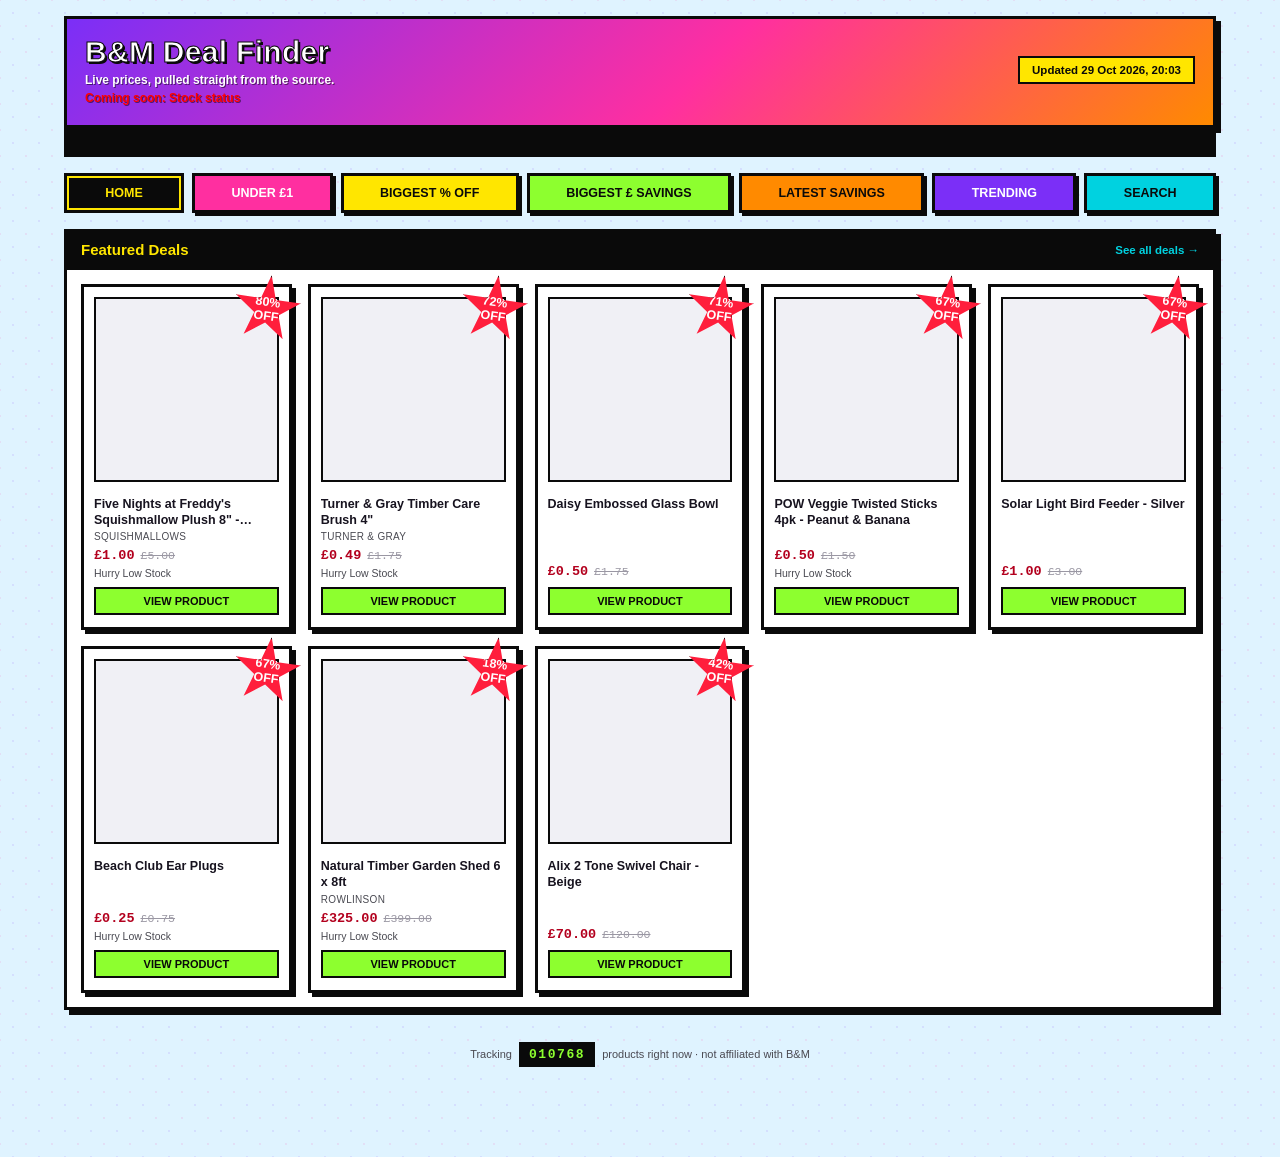
==== index.html @ f19d2506 "29/10/2026" ====
<!DOCTYPE html>
<html lang="en">
<head>
<meta charset="UTF-8">
<meta name="viewport" content="width=device-width, initial-scale=1.0">
<title>Home - B&amp;M Deal Finder</title>
<link rel="stylesheet" href="styles.css">
</head>
<body>
<div class="wrap">

  <div class="banner">
    <div class="banner-top">
      <div class="brand-row">
       <div>
		  <h1>B&amp;M Deal Finder</h1>
          <div class="tagline">Live prices, pulled straight from the source.</div>
          <div style="color:red" class="tagline">Coming soon: Stock status</div>
        </div>
      </div>
      <div class="updated-chip">Updated 29 Oct 2026, 20:03</div>
    </div>
  </div>

  <div class="ticker-wrap">
    <div class="ticker-track">★ WELCOME TO B&amp;M DEAL FINDER ★ PRICES PULLED STRAIGHT FROM THE SOURCE ★ BOOKMARK THIS PAGE ★ REFRESHED EVERY DAY ~ISH~ ★ HAPPY BARGAIN HUNTING ★</div>
  </div>

  <div class="navbar"><a class="nav-btn active" href="index.html">Home</a><a class="nav-btn" href="under1.html">Under &pound;1</a><a class="nav-btn" href="pct-off.html">Biggest % Off</a><a class="nav-btn" href="savings.html">Biggest &pound; Savings</a><a class="nav-btn" href="latest.html">Latest Savings</a><a class="nav-btn" href="trending.html">Trending</a><a class="nav-btn" href="search.html">Search</a></div>

  <div class="panel">
    <div class="panel-head">
      <h2>Featured Deals</h2>
      <a class="see-all" href="pct-off.html">See all deals &rarr;</a>
    </div>
    <div class="panel-body">
      <div class="grid">
        <div class="card">
      <div class="starburst">80%<br>OFF</div>
      <div class="thumb-wrap"><img src="https://cdn.bmstores.co.uk/images/hpcProductImage/imgTeaserBox/426637-five-night-at-freddys-squishmallow-8in-2.jpg" alt="" loading="lazy" onerror="this.style.display='none'"></div>
      <div class="badges"></div>
      <div class="ctitle">Five Nights at Freddy&#x27;s Squishmallow Plush 8&quot; - Assorted</div>
      <div class="cbrand">Squishmallows</div>
      <div class="cprices"><span class="now">£1.00</span><span class="was">£5.00</span></div>
      <div class="cstock">Hurry Low Stock</div>
      <a class="card-link" href="https://www.bmstores.co.uk/products/five-nights-at-freddy-s-squishmallow-plush-8-assorted-426637" target="_blank" rel="noopener">View product</a>
    </div>
<div class="card">
      <div class="starburst">72%<br>OFF</div>
      <div class="thumb-wrap"><img src="https://cdn.bmstores.co.uk/images/hpcProductImage/imgTeaserBox/354924-turner-and-gray-woodcare-brush-4inch.jpg" alt="" loading="lazy" onerror="this.style.display='none'"></div>
      <div class="badges"></div>
      <div class="ctitle">Turner &amp; Gray Timber Care Brush 4&quot;</div>
      <div class="cbrand">Turner &amp; Gray</div>
      <div class="cprices"><span class="now">£0.49</span><span class="was">£1.75</span></div>
      <div class="cstock">Hurry Low Stock</div>
      <a class="card-link" href="https://www.bmstores.co.uk/products/turner-and-gray-timber-care-brush-4-354924" target="_blank" rel="noopener">View product</a>
    </div>
<div class="card">
      <div class="starburst">71%<br>OFF</div>
      <div class="thumb-wrap"><img src="https://cdn.bmstores.co.uk/images/hpcProductImage/imgTeaserBox/431585-glass-daisy-embossed-bowl.jpg" alt="" loading="lazy" onerror="this.style.display='none'"></div>
      <div class="badges"></div>
      <div class="ctitle">Daisy Embossed Glass Bowl</div>
      <div class="cbrand"></div>
      <div class="cprices"><span class="now">£0.50</span><span class="was">£1.75</span></div>
      
      <a class="card-link" href="https://www.bmstores.co.uk/products/daisy-embossed-glass-bowl-431585" target="_blank" rel="noopener">View product</a>
    </div>
<div class="card">
      <div class="starburst">67%<br>OFF</div>
      <div class="thumb-wrap"><img src="https://cdn.bmstores.co.uk/images/hpcProductImage/imgTeaserBox/420618-pow-veggie-twisted-peanut-and-banana-sticks-treats.jpg" alt="" loading="lazy" onerror="this.style.display='none'"></div>
      <div class="badges"></div>
      <div class="ctitle">POW Veggie Twisted Sticks 4pk - Peanut &amp; Banana</div>
      <div class="cbrand"></div>
      <div class="cprices"><span class="now">£0.50</span><span class="was">£1.50</span></div>
      <div class="cstock">Hurry Low Stock</div>
      <a class="card-link" href="https://www.bmstores.co.uk/products/pow-veggie-twisted-sticks-4pk-peanut-and-banana-4206181" target="_blank" rel="noopener">View product</a>
    </div>
<div class="card">
      <div class="starburst">67%<br>OFF</div>
      <div class="thumb-wrap"><img src="https://cdn.bmstores.co.uk/images/hpcProductImage/imgTeaserBox/418268-lantern-solar-bird-feeder-silver.jpg" alt="" loading="lazy" onerror="this.style.display='none'"></div>
      <div class="badges"></div>
      <div class="ctitle">Solar Light Bird Feeder - Silver</div>
      <div class="cbrand"></div>
      <div class="cprices"><span class="now">£1.00</span><span class="was">£3.00</span></div>
      
      <a class="card-link" href="https://www.bmstores.co.uk/products/solar-light-bird-feeder-silver-4182682" target="_blank" rel="noopener">View product</a>
    </div>
<div class="card">
      <div class="starburst">67%<br>OFF</div>
      <div class="thumb-wrap"><img src="https://cdn.bmstores.co.uk/images/hpcProductImage/imgTeaserBox/417696-ear-plugs-clip-strip.jpg" alt="" loading="lazy" onerror="this.style.display='none'"></div>
      <div class="badges"></div>
      <div class="ctitle">Beach Club Ear Plugs</div>
      <div class="cbrand"></div>
      <div class="cprices"><span class="now">£0.25</span><span class="was">£0.75</span></div>
      <div class="cstock">Hurry Low Stock</div>
      <a class="card-link" href="https://www.bmstores.co.uk/products/beach-club-ear-plugs-417696" target="_blank" rel="noopener">View product</a>
    </div>
<div class="card">
      <div class="starburst">18%<br>OFF</div>
      <div class="thumb-wrap"><img src="https://cdn.bmstores.co.uk/images/hpcProductImage/imgTeaserBox/357122-shed-6x8m-natural-timber.jpg" alt="" loading="lazy" onerror="this.style.display='none'"><img class="roundel-icon" src="https://cdn.bmstores.co.uk/images/hpcProductFeature/flashImage/product-tag-bm-exclusive1.png" alt="" loading="lazy" onerror="this.style.display='none'"></div>
      <div class="badges"></div>
      <div class="ctitle">Natural Timber Garden Shed 6 x 8ft</div>
      <div class="cbrand">Rowlinson</div>
      <div class="cprices"><span class="now">£325.00</span><span class="was">£399.00</span></div>
      <div class="cstock">Hurry Low Stock</div>
      <a class="card-link" href="https://www.bmstores.co.uk/products/natural-timber-garden-shed-6-x-8ft-357122" target="_blank" rel="noopener">View product</a>
    </div>
<div class="card">
      <div class="starburst">42%<br>OFF</div>
      <div class="thumb-wrap"><img src="https://cdn.bmstores.co.uk/images/hpcProductImage/imgTeaserBox/437518-alix-swivel-chair-2.jpg" alt="" loading="lazy" onerror="this.style.display='none'"></div>
      <div class="badges"></div>
      <div class="ctitle">Alix 2 Tone Swivel Chair - Beige</div>
      <div class="cbrand"></div>
      <div class="cprices"><span class="now">£70.00</span><span class="was">£120.00</span></div>
      
      <a class="card-link" href="https://www.bmstores.co.uk/products/alix-2-tone-swivel-chair-beige-437518" target="_blank" rel="noopener">View product</a>
    </div>
      </div>
    </div>
  </div>

  <footer class="foot">Tracking <span class="hit-counter">010768</span> products right now &middot; not affiliated with B&amp;M</footer>

</div>

</body>
</html>
---- styles.css ----
:root {
  --ink: #0a0a0a;
  --panel-bg: #ffffff;
  --card-bg: #ffffff;
  --cyan: #00d2e0;
  --magenta: #ff2fa0;
  --yellow: #ffe600;
  --lime: #8dff2f;
  --orange: #ff8a00;
  --purple: #7b2ff7;
  --blue: #1e5fff;
  --star-red: #ff1e3c;
  --star-red-dark: #b3001e;
  --muted: #4a4a52;
  --text: #17131f;
}

* { box-sizing: border-box; }

body {
  margin: 0;
  background-color: #dff3ff;
  background-image:
    radial-gradient(circle, rgba(123,47,247,0.10) 1.5px, transparent 1.5px),
    radial-gradient(circle, rgba(255,47,160,0.10) 1.5px, transparent 1.5px);
  background-size: 26px 26px;
  background-position: 0 0, 13px 13px;
  font-family: Verdana, Arial, sans-serif;
  color: var(--text);
  font-size: 14px;
}

.wrap { max-width: 1180px; margin: 0 auto; padding: 0 14px 60px; }

/* --- Header --- */
.banner {
  background: linear-gradient(135deg, var(--purple) 0%, var(--magenta) 55%, var(--orange) 100%);
  border: 3px solid var(--ink);
  box-shadow: 5px 5px 0 var(--ink);
  padding: 16px 18px 20px;
  margin: 16px 0 0;
}
.banner-top {
  display: flex;
  align-items: center;
  gap: 12px;
  flex-wrap: wrap;
  justify-content: space-between;
}
.brand-row { display: flex; align-items: center; gap: 10px; }
.logo-slot {
  width: 44px; height: 44px;
  background: var(--yellow);
  border: 3px solid var(--ink);
  flex: none;
  display: flex; align-items: center; justify-content: center;
  font-size: 10px; font-weight: bold; color: var(--ink); text-align: center; line-height: 1.1;
}
.banner h1 {
  margin: 0;
  font-family: "Comic Sans MS", "Chalkboard SE", cursive, sans-serif;
  font-size: 26px;
  font-weight: bold;
  color: #fff;
  -webkit-text-stroke: 1px var(--ink);
  text-shadow: 2px 2px 0 var(--ink);
  letter-spacing: 0.01em;
}
.banner .tagline {
  color: #fff;
  font-weight: bold;
  font-size: 12px;
  margin-top: 4px;
  text-shadow: 1px 1px 0 rgba(0,0,0,0.5);
}
.updated-chip {
  background: var(--yellow);
  color: var(--ink);
  font-weight: bold;
  font-size: 11.5px;
  padding: 6px 12px;
  border: 2px solid var(--ink);
  white-space: nowrap;
}

/* --- Scrolling ticker --- */
.ticker-wrap {
  background: var(--ink);
  border-left: 3px solid var(--ink);
  border-right: 3px solid var(--ink);
  border-bottom: 3px solid var(--ink);
  overflow: hidden;
  white-space: nowrap;
  margin-bottom: 16px;
}
.ticker-track {
  display: inline-block;
  padding-left: 100%;
  color: var(--lime);
  font-weight: bold;
  font-size: 12px;
  letter-spacing: 0.04em;
  padding-top: 6px;
  padding-bottom: 6px;
  animation: ticker-scroll 22s linear infinite;
}
@keyframes ticker-scroll {
  0% { transform: translateX(0); }
  100% { transform: translateX(-100%); }
}

/* --- Site nav (shared across every page) --- */
.navbar {
  display: flex;
  gap: 8px;
  flex-wrap: wrap;
  margin-bottom: 16px;
}
.nav-btn {
  flex: 1 1 auto;
  min-width: 120px;
  font-family: Verdana, Arial, sans-serif;
  font-size: 12.5px;
  font-weight: bold;
  text-transform: uppercase;
  padding: 10px 12px;
  border: 3px solid var(--ink);
  background: var(--cyan);
  color: var(--ink);
  box-shadow: 3px 3px 0 var(--ink);
  text-align: center;
  text-decoration: none;
  display: block;
}
.nav-btn:nth-child(6n+2) { background: var(--magenta); color: #fff; }
.nav-btn:nth-child(6n+3) { background: var(--yellow); }
.nav-btn:nth-child(6n+4) { background: var(--lime); }
.nav-btn:nth-child(6n+5) { background: var(--orange); }
.nav-btn:nth-child(6n+6) { background: var(--purple); color: #fff; }
.nav-btn:hover { transform: translate(1px, 1px); box-shadow: 2px 2px 0 var(--ink); }
.nav-btn.active {
  background: var(--ink);
  color: var(--yellow);
  box-shadow: inset 0 0 0 2px var(--yellow);
}

/* --- Panels --- */
.panel {
  background: var(--panel-bg);
  border: 3px solid var(--ink);
  box-shadow: 5px 5px 0 var(--ink);
  margin-bottom: 22px;
  overflow: hidden;
}
.panel-head {
  background: var(--ink);
  border-bottom: 3px solid var(--ink);
  padding: 9px 14px;
  display: flex;
  align-items: center;
  justify-content: space-between;
  gap: 10px;
  flex-wrap: wrap;
}
.panel-head h2 {
  margin: 0;
  font-family: "Comic Sans MS", "Chalkboard SE", cursive, sans-serif;
  font-size: 15px;
  color: var(--yellow);
}
.panel-head a.see-all { font-size: 11.5px; font-weight: bold; color: var(--cyan); text-decoration: none; }
.panel-head a.see-all:hover { text-decoration: underline; }
.panel-body { padding: 14px; }

.controls {
  display: flex;
  gap: 8px;
  flex-wrap: wrap;
  align-items: center;
  margin-bottom: 12px;
}
.xp-input, .xp-select {
  font-family: inherit;
  font-size: 13px;
  padding: 7px 9px;
  border: 2px solid var(--ink);
  background: #fff;
  color: var(--text);
}
.xp-input { flex: 1 1 220px; min-width: 160px; }
.xp-input:focus, .xp-select:focus { outline: 3px solid var(--yellow); outline-offset: 0; }

.num-input {
  font-family: inherit;
  font-size: 13px;
  padding: 7px 9px;
  border: 2px solid var(--ink);
  background: #fff;
  color: var(--text);
  width: 78px;
  flex: 0 0 auto;
}
.num-input:focus { outline: 3px solid var(--yellow); outline-offset: 0; }

.filter-group {
  display: flex;
  align-items: center;
  gap: 4px;
  font-size: 11.5px;
  font-weight: bold;
  color: var(--muted);
  flex: 0 0 auto;
}

.reset-btn {
  font-family: inherit;
  font-size: 12px;
  font-weight: bold;
  text-transform: uppercase;
  padding: 7px 12px;
  border: 2px solid var(--ink);
  background: #fff;
  color: var(--ink);
  cursor: pointer;
  flex: 0 0 auto;
}
.reset-btn:hover { background: var(--yellow); }

.result-count { font-size: 11.5px; font-weight: bold; color: var(--muted); margin: 0 0 10px; }
.page-intro { font-size: 12.5px; color: var(--muted); margin: 0 0 12px; }

/* --- Product grid --- */
.grid {
  display: grid;
  grid-template-columns: repeat(auto-fill, minmax(170px, 1fr));
  gap: 16px;
}

.card {
  position: relative;
  background: var(--card-bg);
  border: 3px solid var(--ink);
  box-shadow: 4px 4px 0 var(--ink);
  padding: 10px 10px 12px;
  display: flex;
  flex-direction: column;
}

.thumb-wrap {
  width: 100%;
  aspect-ratio: 1 / 1;
  background: #f0f0f5;
  border: 2px solid var(--ink);
  display: flex;
  align-items: center;
  justify-content: center;
  overflow: hidden;
  margin-bottom: 8px;
  position: relative;
}
.card img { max-width: 100%; max-height: 100%; object-fit: contain; }

.roundel-icon {
  position: absolute;
  top: 4px; left: 4px;
  max-width: 46px !important;
  max-height: 46px !important;
  width: auto;
  height: auto;
  z-index: 3;
}

.starburst {
  position: absolute;
  top: -12px; right: -12px;
  width: 68px; height: 68px;
  background: var(--star-red);
  border: 2px solid var(--ink);
  clip-path: polygon(50% 0%, 61% 35%, 98% 35%, 68% 57%, 79% 91%, 50% 70%, 21% 91%, 32% 57%, 2% 35%, 39% 35%);
  color: #fff;
  display: flex;
  align-items: center;
  justify-content: center;
  text-align: center;
  font-weight: bold;
  font-size: 12.5px;
  line-height: 1.15;
  transform: rotate(8deg);
  z-index: 2;
}

.badges { display: flex; flex-wrap: wrap; gap: 4px; margin-bottom: 6px; }
.flag-badge {
  font-size: 9.5px;
  font-weight: bold;
  text-transform: uppercase;
  padding: 2px 6px;
  border: 1px solid var(--ink);
  color: var(--ink);
  white-space: nowrap;
}
.flag-badge.new { background: var(--cyan); }
.flag-badge.special { background: var(--purple); color: #fff; }
.flag-badge.blackfriday { background: var(--ink); color: var(--yellow); }
.flag-badge.sale { background: var(--star-red); color: #fff; }
.flag-badge.promo { background: var(--orange); color: var(--ink); }

.ctitle {
  font-size: 12.5px;
  font-weight: bold;
  line-height: 1.3;
  margin-bottom: 3px;
  display: -webkit-box;
  -webkit-line-clamp: 2;
  -webkit-box-orient: vertical;
  overflow: hidden;
  min-height: 32px;
}
.cbrand {
  font-size: 10px;
  color: var(--muted);
  text-transform: uppercase;
  letter-spacing: 0.03em;
  margin-bottom: 6px;
}
.cprices { font-size: 13.5px; margin-top: auto; font-family: "Courier New", monospace; }
.cprices .now { font-weight: bold; color: var(--star-red-dark); }
.cprices .was { text-decoration: line-through; color: #9a97a3; margin-left: 6px; font-size: 11.5px; }
.cstock { font-size: 10.5px; color: var(--muted); margin-top: 4px; }

.card-link {
  display: block;
  text-decoration: none;
  margin-top: 8px;
  text-align: center;
  font-size: 11px;
  font-weight: bold;
  text-transform: uppercase;
  padding: 6px;
  border: 2px solid var(--ink);
  background: var(--lime);
  color: var(--ink);
}
.card-link:hover { background: var(--yellow); }

.pagination {
  display: flex; align-items: center; gap: 10px; justify-content: center;
  margin-top: 18px; font-size: 12.5px; font-weight: bold;
}
.pg-btn {
  font-family: inherit;
  font-size: 12px;
  font-weight: bold;
  text-transform: uppercase;
  padding: 7px 14px;
  border: 2px solid var(--ink);
  background: var(--blue);
  color: #fff;
  cursor: pointer;
  box-shadow: 3px 3px 0 var(--ink);
}
.pg-btn:hover:not(:disabled) { transform: translate(1px, 1px); box-shadow: 2px 2px 0 var(--ink); }
.pg-btn:disabled { opacity: 0.4; cursor: default; box-shadow: none; }

.empty-state { text-align: center; padding: 30px; color: var(--muted); font-size: 12.5px; grid-column: 1 / -1; }

/* --- Hit-counter style footer --- */
footer.foot {
  text-align: center;
  font-size: 11px;
  color: var(--muted);
  padding: 10px 0 30px;
}
.hit-counter {
  display: inline-block;
  background: var(--ink);
  color: var(--lime);
  font-family: "Courier New", monospace;
  font-weight: bold;
  font-size: 13px;
  letter-spacing: 0.12em;
  padding: 3px 8px;
  border: 2px solid var(--ink);
  margin: 0 4px;
}

@media (min-width: 640px) {
  body { font-size: 13.5px; }
  .banner h1 { font-size: 30px; }
  .grid { grid-template-columns: repeat(auto-fill, minmax(190px, 1fr)); }
}
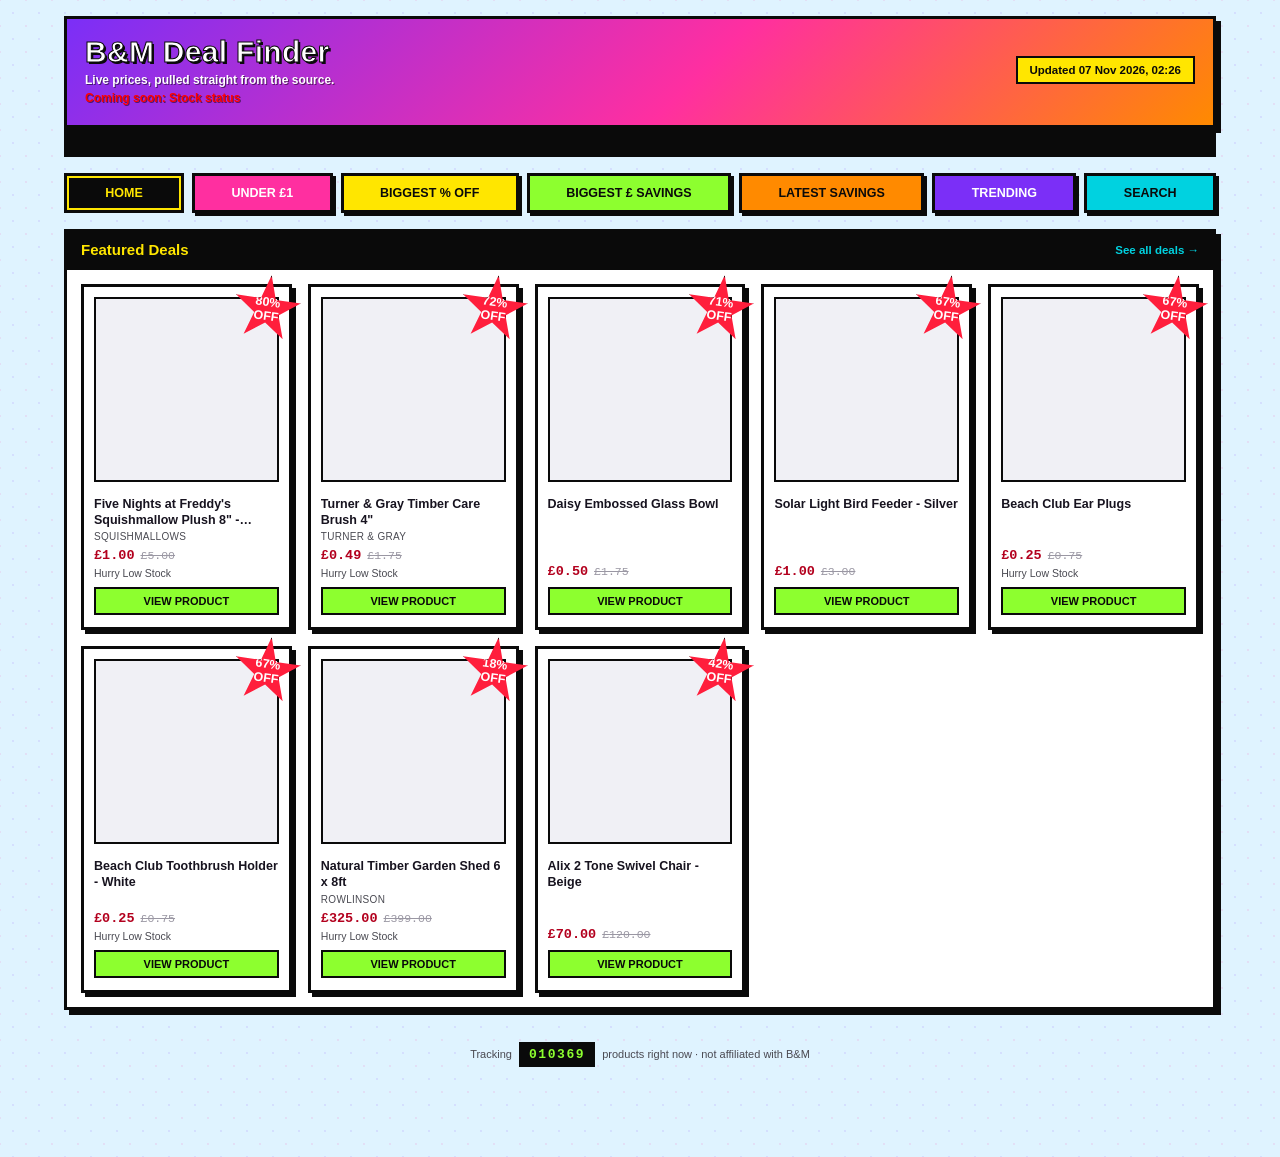
==== commit ea43268a: "07/11/2026" ====
--- a/index.html
+++ b/index.html
@@ -18,7 +18,7 @@
           <div style="color:red" class="tagline">Coming soon: Stock status</div>
         </div>
       </div>
-      <div class="updated-chip">Updated 29 Oct 2026, 20:03</div>
+      <div class="updated-chip">Updated 07 Nov 2026, 02:26</div>
     </div>
   </div>
 
@@ -67,16 +67,6 @@
     </div>
 <div class="card">
       <div class="starburst">67%<br>OFF</div>
-      <div class="thumb-wrap"><img src="https://cdn.bmstores.co.uk/images/hpcProductImage/imgTeaserBox/420618-pow-veggie-twisted-peanut-and-banana-sticks-treats.jpg" alt="" loading="lazy" onerror="this.style.display='none'"></div>
-      <div class="badges"></div>
-      <div class="ctitle">POW Veggie Twisted Sticks 4pk - Peanut &amp; Banana</div>
-      <div class="cbrand"></div>
-      <div class="cprices"><span class="now">£0.50</span><span class="was">£1.50</span></div>
-      <div class="cstock">Hurry Low Stock</div>
-      <a class="card-link" href="https://www.bmstores.co.uk/products/pow-veggie-twisted-sticks-4pk-peanut-and-banana-4206181" target="_blank" rel="noopener">View product</a>
-    </div>
-<div class="card">
-      <div class="starburst">67%<br>OFF</div>
       <div class="thumb-wrap"><img src="https://cdn.bmstores.co.uk/images/hpcProductImage/imgTeaserBox/418268-lantern-solar-bird-feeder-silver.jpg" alt="" loading="lazy" onerror="this.style.display='none'"></div>
       <div class="badges"></div>
       <div class="ctitle">Solar Light Bird Feeder - Silver</div>
@@ -94,6 +84,16 @@
       <div class="cprices"><span class="now">£0.25</span><span class="was">£0.75</span></div>
       <div class="cstock">Hurry Low Stock</div>
       <a class="card-link" href="https://www.bmstores.co.uk/products/beach-club-ear-plugs-417696" target="_blank" rel="noopener">View product</a>
+    </div>
+<div class="card">
+      <div class="starburst">67%<br>OFF</div>
+      <div class="thumb-wrap"><img src="https://cdn.bmstores.co.uk/images/hpcProductImage/imgTeaserBox/417678-toothbrush-holder-white1.jpg" alt="" loading="lazy" onerror="this.style.display='none'"></div>
+      <div class="badges"></div>
+      <div class="ctitle">Beach Club Toothbrush Holder - White</div>
+      <div class="cbrand"></div>
+      <div class="cprices"><span class="now">£0.25</span><span class="was">£0.75</span></div>
+      <div class="cstock">Hurry Low Stock</div>
+      <a class="card-link" href="https://www.bmstores.co.uk/products/beach-club-toothbrush-holder-white-4176781" target="_blank" rel="noopener">View product</a>
     </div>
 <div class="card">
       <div class="starburst">18%<br>OFF</div>
@@ -119,7 +119,7 @@
     </div>
   </div>
 
-  <footer class="foot">Tracking <span class="hit-counter">010768</span> products right now &middot; not affiliated with B&amp;M</footer>
+  <footer class="foot">Tracking <span class="hit-counter">010369</span> products right now &middot; not affiliated with B&amp;M</footer>
 
 </div>
 
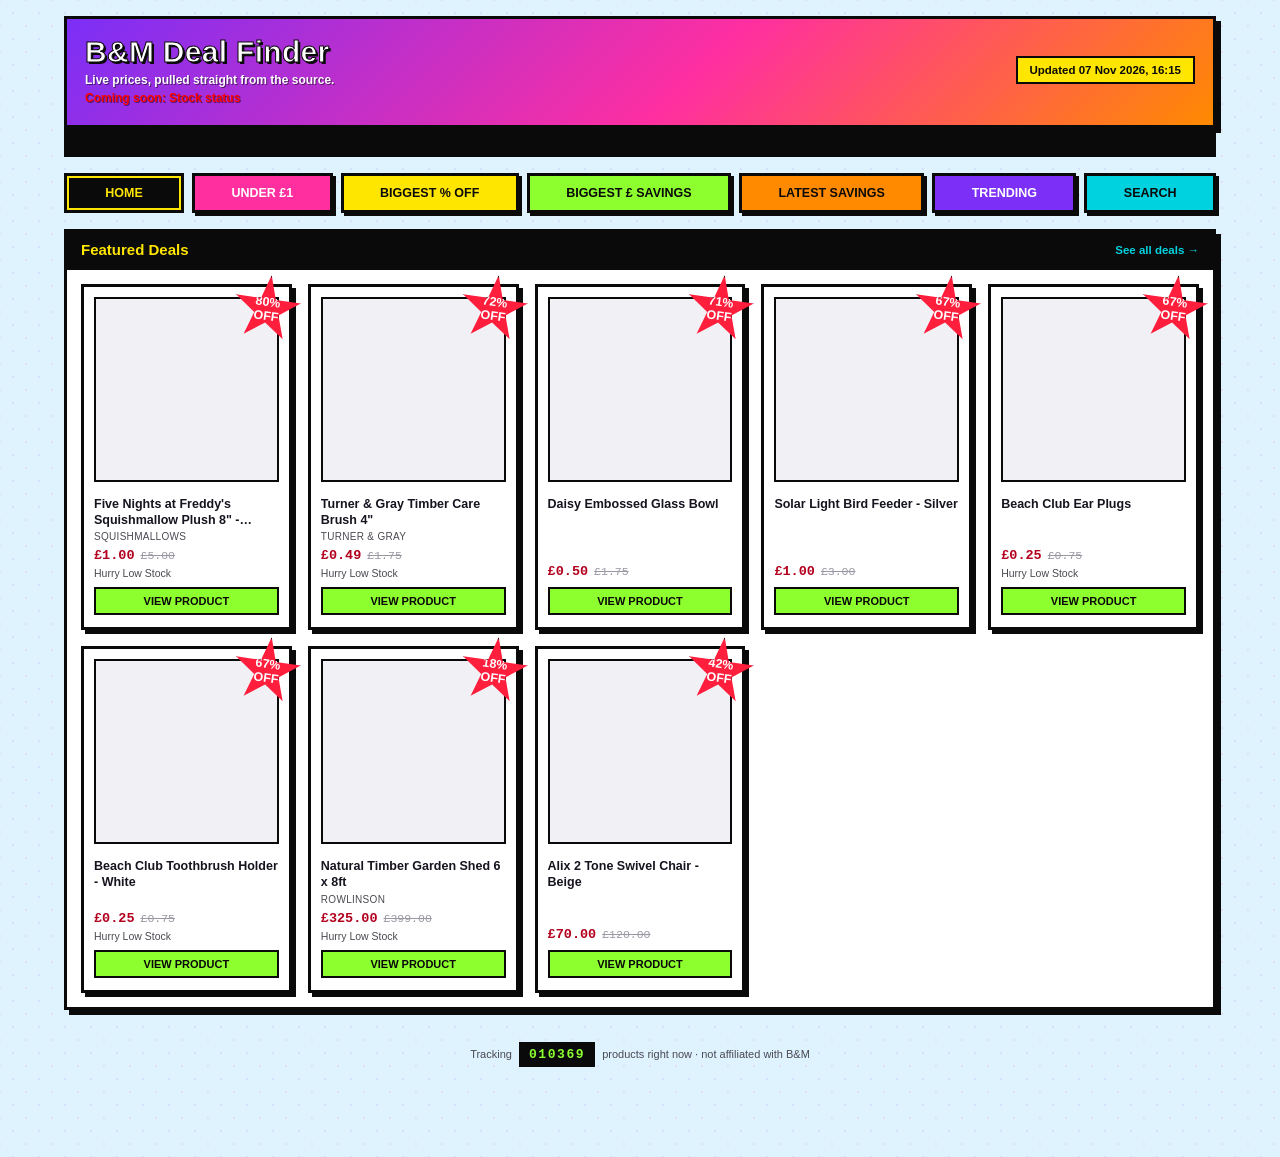
==== commit 85d1642c: "07/11/2026" ====
--- a/index.html
+++ b/index.html
@@ -18,7 +18,7 @@
           <div style="color:red" class="tagline">Coming soon: Stock status</div>
         </div>
       </div>
-      <div class="updated-chip">Updated 07 Nov 2026, 02:26</div>
+      <div class="updated-chip">Updated 07 Nov 2026, 16:15</div>
     </div>
   </div>
 
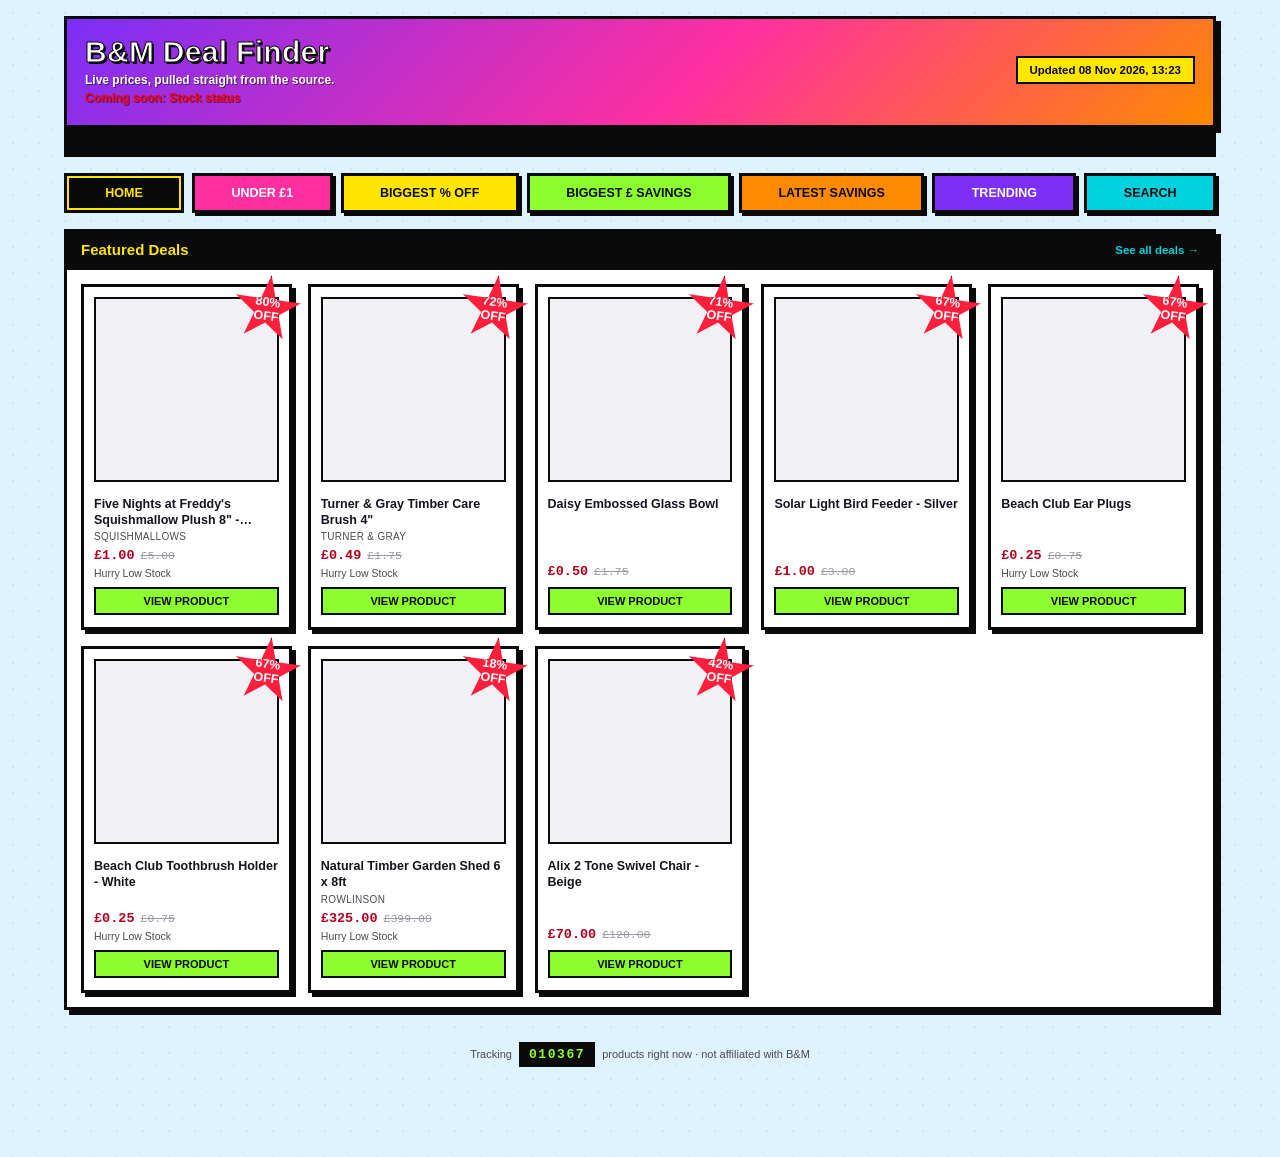
==== commit c6cc159e: "08/11/2026" ====
--- a/index.html
+++ b/index.html
@@ -18,7 +18,7 @@
           <div style="color:red" class="tagline">Coming soon: Stock status</div>
         </div>
       </div>
-      <div class="updated-chip">Updated 07 Nov 2026, 16:15</div>
+      <div class="updated-chip">Updated 08 Nov 2026, 13:23</div>
     </div>
   </div>
 
@@ -119,7 +119,7 @@
     </div>
   </div>
 
-  <footer class="foot">Tracking <span class="hit-counter">010369</span> products right now &middot; not affiliated with B&amp;M</footer>
+  <footer class="foot">Tracking <span class="hit-counter">010367</span> products right now &middot; not affiliated with B&amp;M</footer>
 
 </div>
 
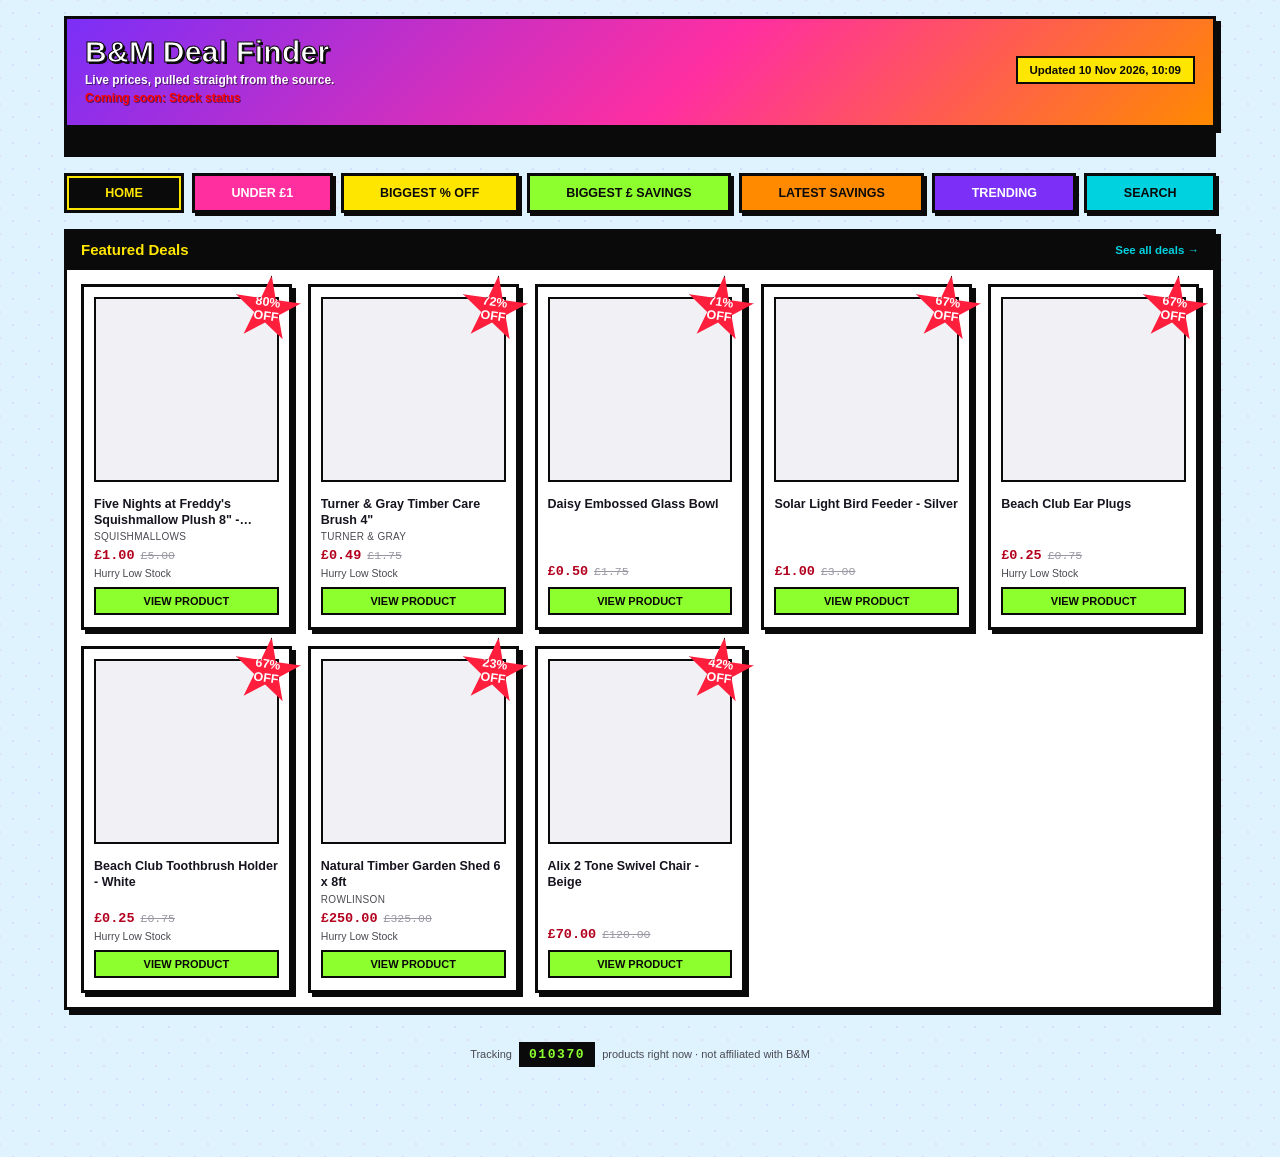
==== commit cb2465d7: "10/11/2026" ====
--- a/index.html
+++ b/index.html
@@ -18,7 +18,7 @@
           <div style="color:red" class="tagline">Coming soon: Stock status</div>
         </div>
       </div>
-      <div class="updated-chip">Updated 08 Nov 2026, 13:23</div>
+      <div class="updated-chip">Updated 10 Nov 2026, 10:09</div>
     </div>
   </div>
 
@@ -96,12 +96,12 @@
       <a class="card-link" href="https://www.bmstores.co.uk/products/beach-club-toothbrush-holder-white-4176781" target="_blank" rel="noopener">View product</a>
     </div>
 <div class="card">
-      <div class="starburst">18%<br>OFF</div>
+      <div class="starburst">23%<br>OFF</div>
       <div class="thumb-wrap"><img src="https://cdn.bmstores.co.uk/images/hpcProductImage/imgTeaserBox/357122-shed-6x8m-natural-timber.jpg" alt="" loading="lazy" onerror="this.style.display='none'"><img class="roundel-icon" src="https://cdn.bmstores.co.uk/images/hpcProductFeature/flashImage/product-tag-bm-exclusive1.png" alt="" loading="lazy" onerror="this.style.display='none'"></div>
       <div class="badges"></div>
       <div class="ctitle">Natural Timber Garden Shed 6 x 8ft</div>
       <div class="cbrand">Rowlinson</div>
-      <div class="cprices"><span class="now">£325.00</span><span class="was">£399.00</span></div>
+      <div class="cprices"><span class="now">£250.00</span><span class="was">£325.00</span></div>
       <div class="cstock">Hurry Low Stock</div>
       <a class="card-link" href="https://www.bmstores.co.uk/products/natural-timber-garden-shed-6-x-8ft-357122" target="_blank" rel="noopener">View product</a>
     </div>
@@ -119,7 +119,7 @@
     </div>
   </div>
 
-  <footer class="foot">Tracking <span class="hit-counter">010367</span> products right now &middot; not affiliated with B&amp;M</footer>
+  <footer class="foot">Tracking <span class="hit-counter">010370</span> products right now &middot; not affiliated with B&amp;M</footer>
 
 </div>
 
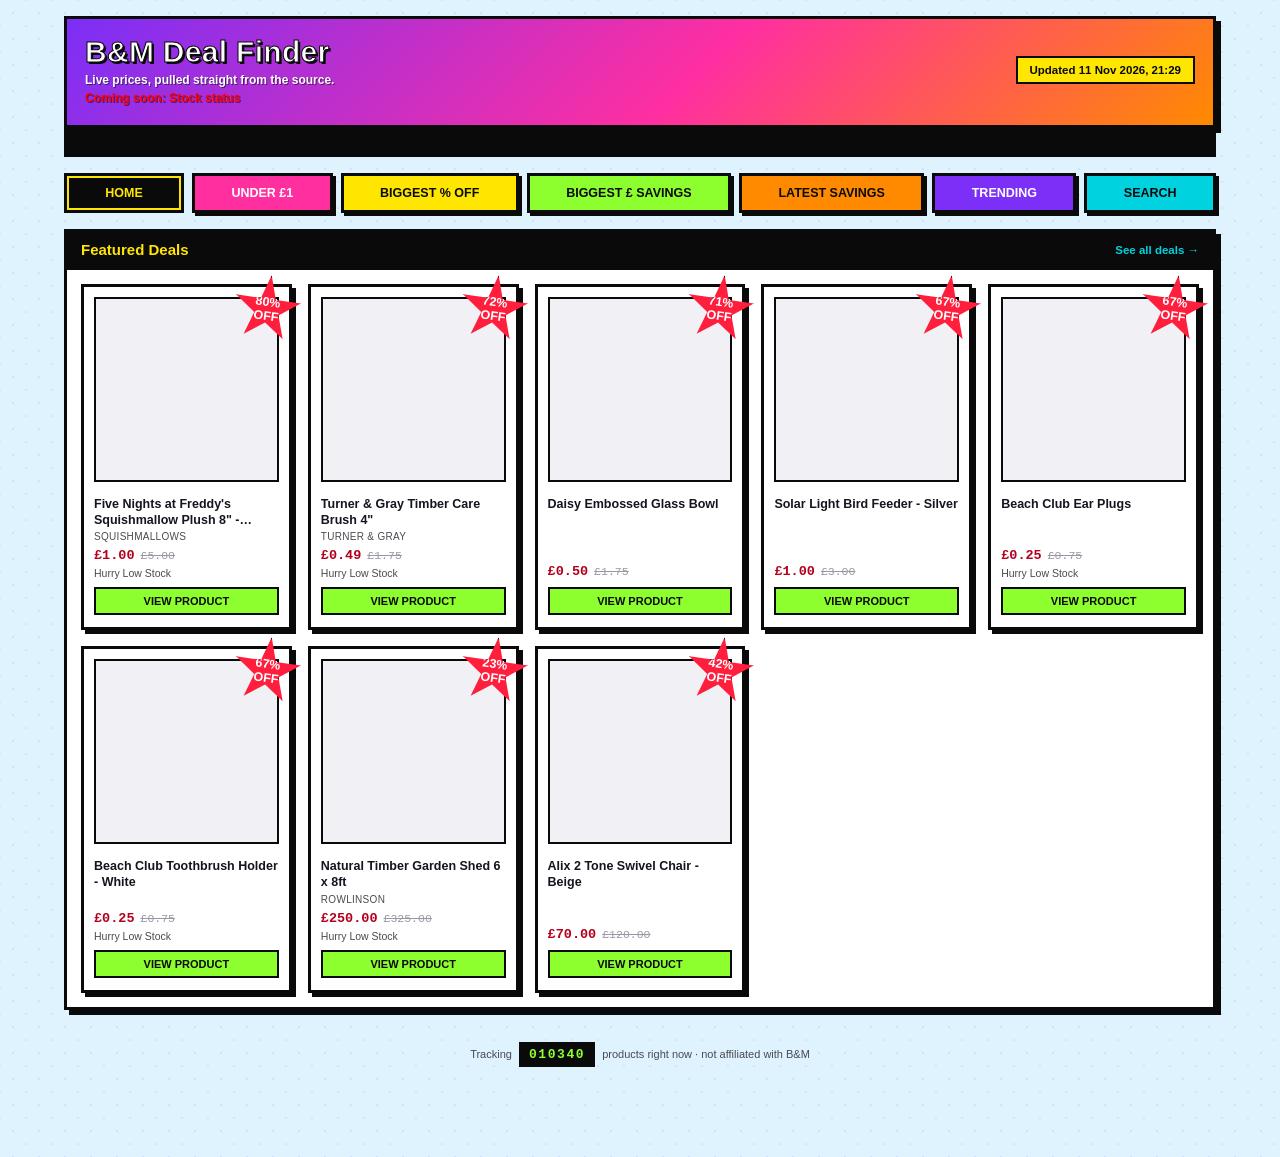
==== commit 03e4897a: "11/11/2026" ====
--- a/index.html
+++ b/index.html
@@ -18,7 +18,7 @@
           <div style="color:red" class="tagline">Coming soon: Stock status</div>
         </div>
       </div>
-      <div class="updated-chip">Updated 10 Nov 2026, 10:09</div>
+      <div class="updated-chip">Updated 11 Nov 2026, 21:29</div>
     </div>
   </div>
 
@@ -119,7 +119,7 @@
     </div>
   </div>
 
-  <footer class="foot">Tracking <span class="hit-counter">010370</span> products right now &middot; not affiliated with B&amp;M</footer>
+  <footer class="foot">Tracking <span class="hit-counter">010340</span> products right now &middot; not affiliated with B&amp;M</footer>
 
 </div>
 
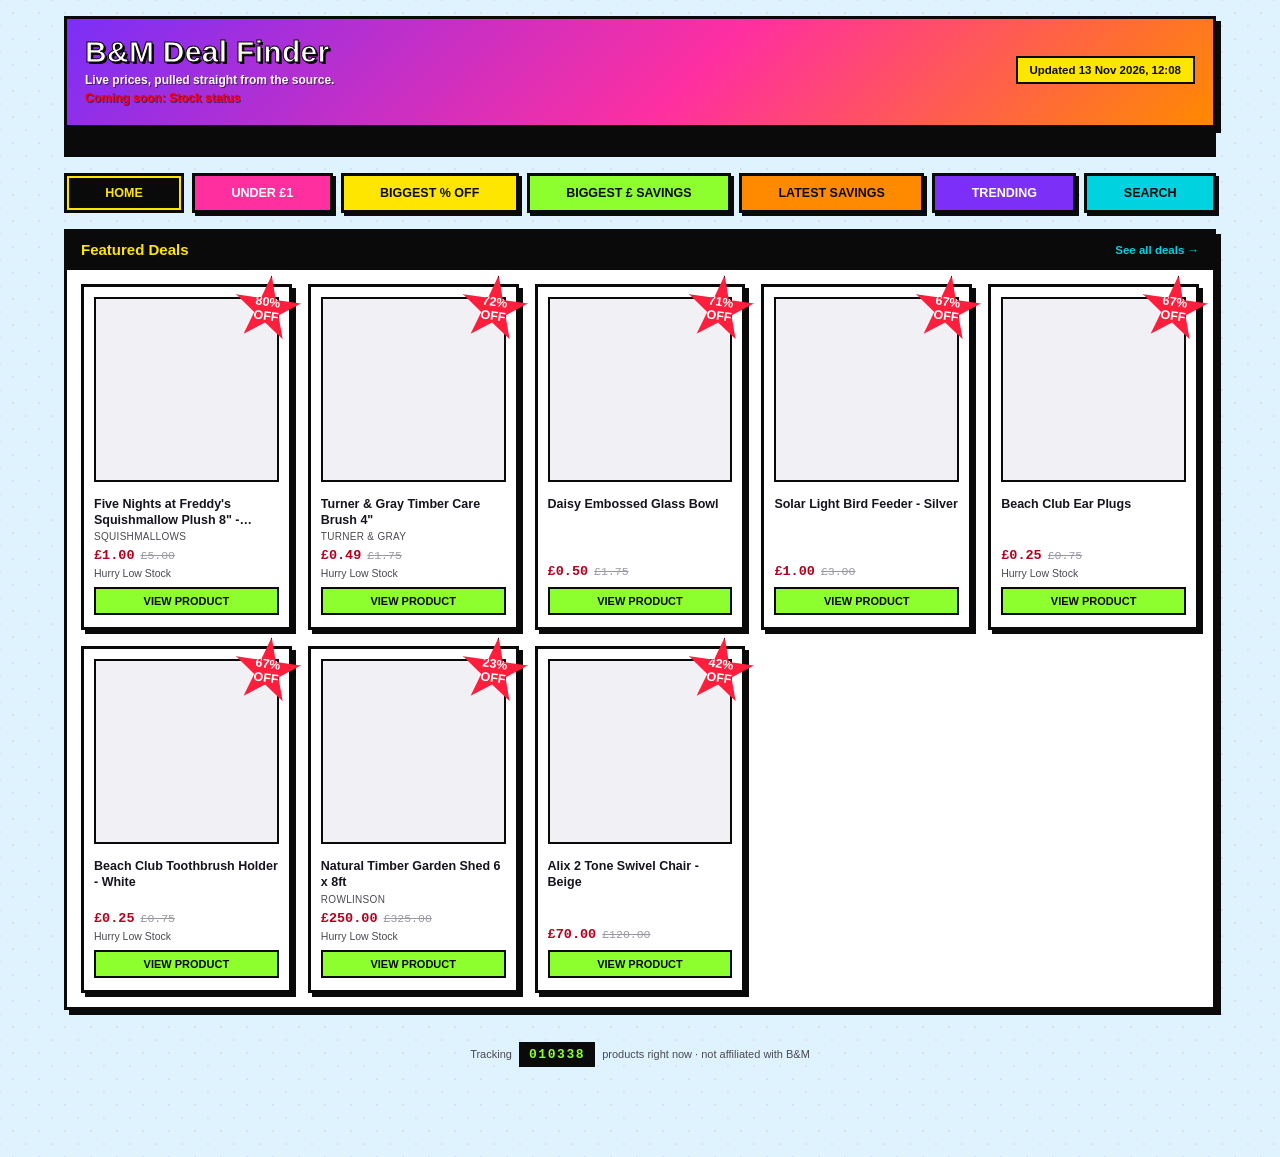
==== commit 2c278b3b: "13/11/2026" ====
--- a/index.html
+++ b/index.html
@@ -18,7 +18,7 @@
           <div style="color:red" class="tagline">Coming soon: Stock status</div>
         </div>
       </div>
-      <div class="updated-chip">Updated 11 Nov 2026, 21:29</div>
+      <div class="updated-chip">Updated 13 Nov 2026, 12:08</div>
     </div>
   </div>
 
@@ -119,7 +119,7 @@
     </div>
   </div>
 
-  <footer class="foot">Tracking <span class="hit-counter">010340</span> products right now &middot; not affiliated with B&amp;M</footer>
+  <footer class="foot">Tracking <span class="hit-counter">010338</span> products right now &middot; not affiliated with B&amp;M</footer>
 
 </div>
 
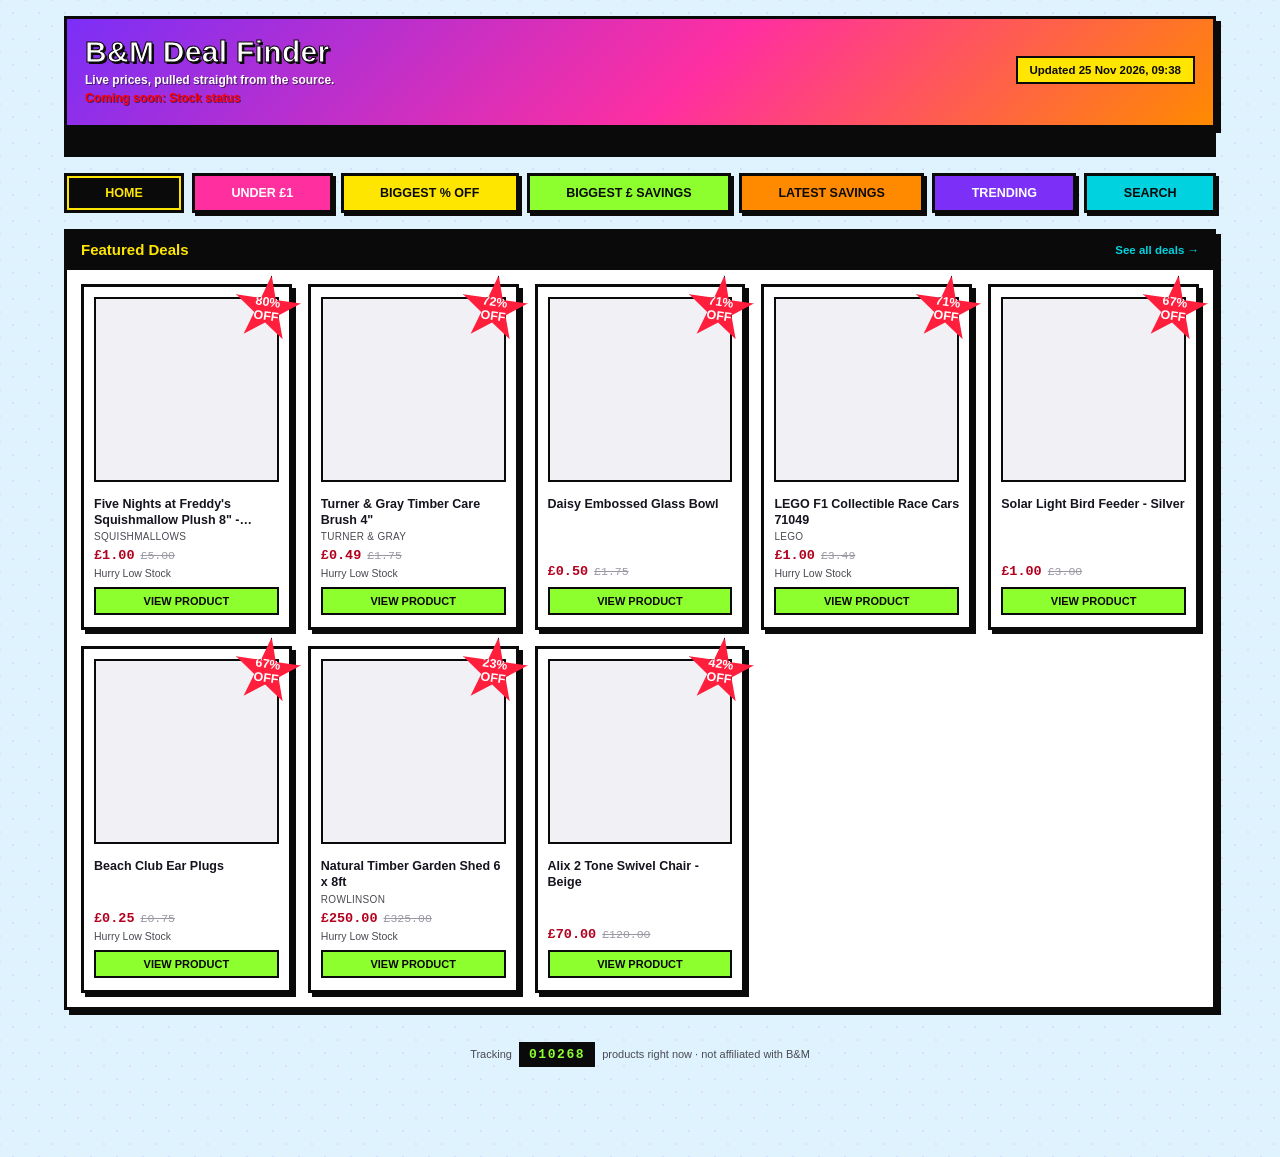
==== commit 1d6783b5: "25/11/2026" ====
--- a/index.html
+++ b/index.html
@@ -18,7 +18,7 @@
           <div style="color:red" class="tagline">Coming soon: Stock status</div>
         </div>
       </div>
-      <div class="updated-chip">Updated 13 Nov 2026, 12:08</div>
+      <div class="updated-chip">Updated 25 Nov 2026, 09:38</div>
     </div>
   </div>
 
@@ -66,6 +66,16 @@
       <a class="card-link" href="https://www.bmstores.co.uk/products/daisy-embossed-glass-bowl-431585" target="_blank" rel="noopener">View product</a>
     </div>
 <div class="card">
+      <div class="starburst">71%<br>OFF</div>
+      <div class="thumb-wrap"><img src="https://cdn.bmstores.co.uk/images/hpcProductImage/imgTeaserBox/424549-f1-mini-figures.jpg" alt="" loading="lazy" onerror="this.style.display='none'"></div>
+      <div class="badges"></div>
+      <div class="ctitle">LEGO F1 Collectible Race Cars 71049</div>
+      <div class="cbrand">LEGO</div>
+      <div class="cprices"><span class="now">£1.00</span><span class="was">£3.49</span></div>
+      <div class="cstock">Hurry Low Stock</div>
+      <a class="card-link" href="https://www.bmstores.co.uk/products/lego-f1-collectible-race-cars-71049-424549" target="_blank" rel="noopener">View product</a>
+    </div>
+<div class="card">
       <div class="starburst">67%<br>OFF</div>
       <div class="thumb-wrap"><img src="https://cdn.bmstores.co.uk/images/hpcProductImage/imgTeaserBox/418268-lantern-solar-bird-feeder-silver.jpg" alt="" loading="lazy" onerror="this.style.display='none'"></div>
       <div class="badges"></div>
@@ -84,16 +94,6 @@
       <div class="cprices"><span class="now">£0.25</span><span class="was">£0.75</span></div>
       <div class="cstock">Hurry Low Stock</div>
       <a class="card-link" href="https://www.bmstores.co.uk/products/beach-club-ear-plugs-417696" target="_blank" rel="noopener">View product</a>
-    </div>
-<div class="card">
-      <div class="starburst">67%<br>OFF</div>
-      <div class="thumb-wrap"><img src="https://cdn.bmstores.co.uk/images/hpcProductImage/imgTeaserBox/417678-toothbrush-holder-white1.jpg" alt="" loading="lazy" onerror="this.style.display='none'"></div>
-      <div class="badges"></div>
-      <div class="ctitle">Beach Club Toothbrush Holder - White</div>
-      <div class="cbrand"></div>
-      <div class="cprices"><span class="now">£0.25</span><span class="was">£0.75</span></div>
-      <div class="cstock">Hurry Low Stock</div>
-      <a class="card-link" href="https://www.bmstores.co.uk/products/beach-club-toothbrush-holder-white-4176781" target="_blank" rel="noopener">View product</a>
     </div>
 <div class="card">
       <div class="starburst">23%<br>OFF</div>
@@ -119,7 +119,7 @@
     </div>
   </div>
 
-  <footer class="foot">Tracking <span class="hit-counter">010338</span> products right now &middot; not affiliated with B&amp;M</footer>
+  <footer class="foot">Tracking <span class="hit-counter">010268</span> products right now &middot; not affiliated with B&amp;M</footer>
 
 </div>
 
